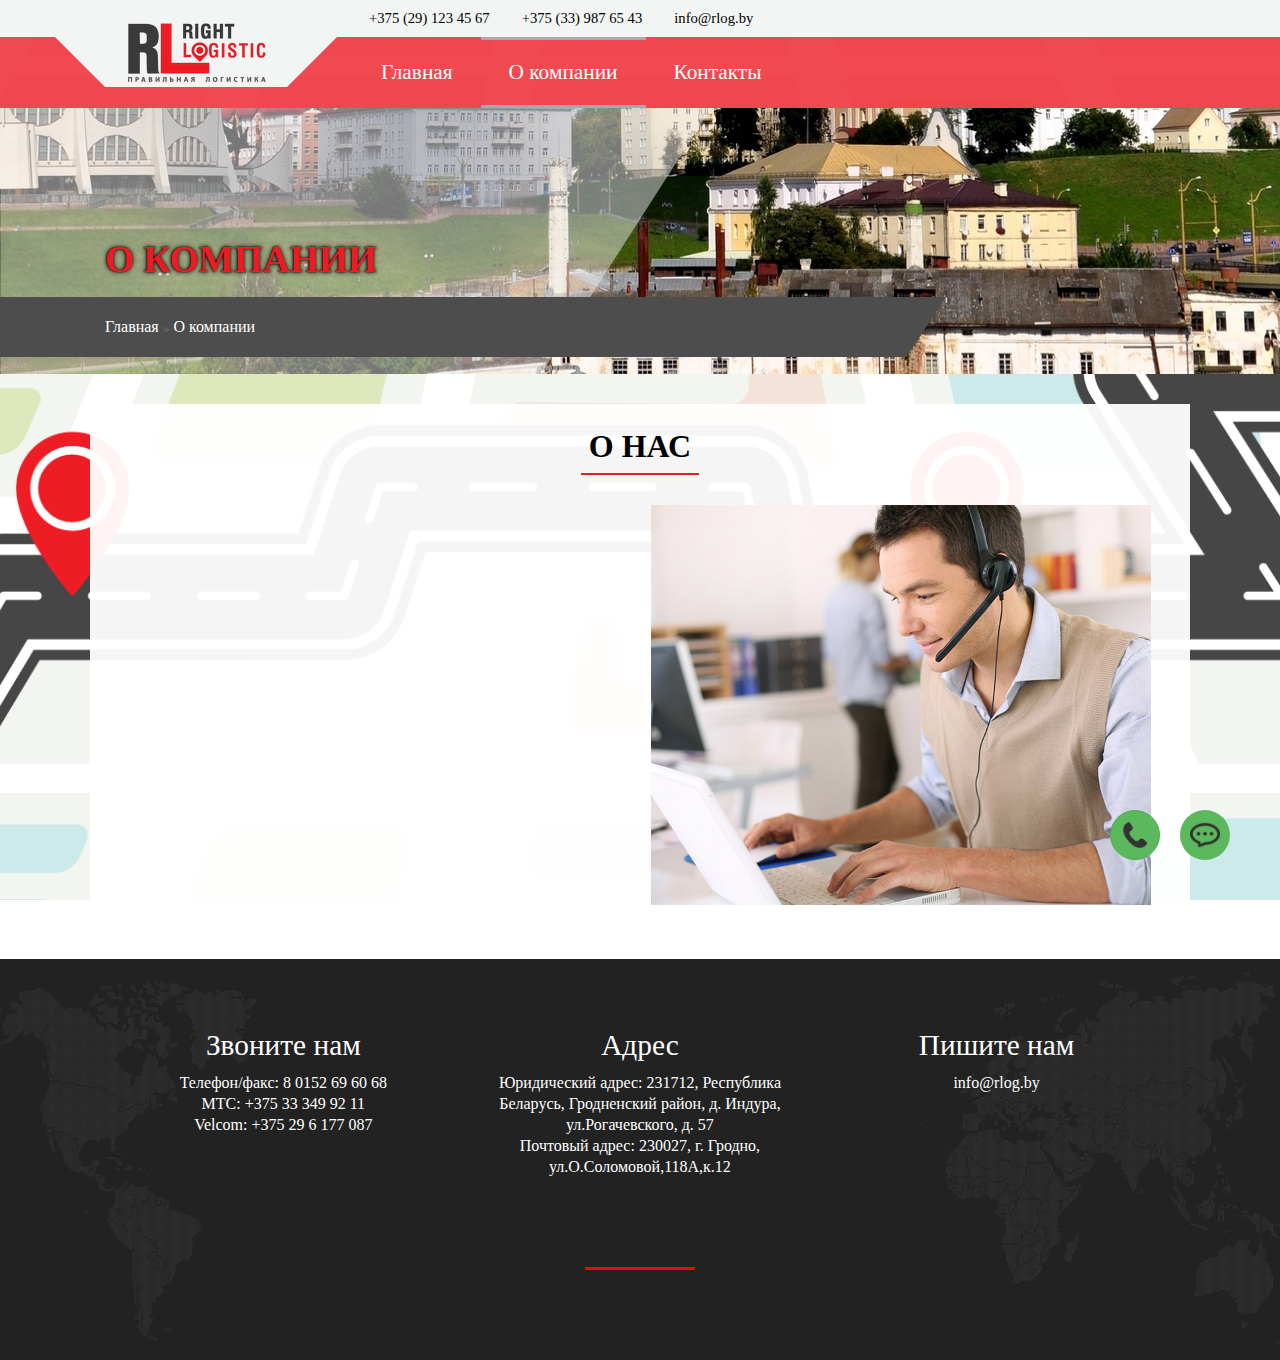
==== contacts.html @ 1e0d9d54 "Contacts.html + content" ====
<!DOCTYPE html>
<html>
<head>
    <title>rlog.by</title>
    <link rel="stylesheet" type="text/css" href="main.css">
    <link rel="stylesheet" type="text/css" href="header.css">
    <link rel="stylesheet" type="text/css" href="content.css">
    <link rel="stylesheet" type="text/css" href="footer.css">
</head>
<body>

    <!-- HEADER -->

    <header>
        <div class="nav-bar-wrapper">
            <!-- Contacts -->
            <div class="nav-bar-header">
                <div class="container">
                    <div class="nav-bar-header-element">+375 (29) 123 45 67</div>
                    <div class="nav-bar-header-element">+375 (33) 987 65 43</div>
                    <div class="nav-bar-header-element">info@rlog.by</div>
                </div>
            </div>
            
            <div class="nav-bar">
                <div class="container">
                    <!-- Logo image -->
                    <a class="nav-bar-logo-wrapper" href="index.html">
                        <img src="assets/logo-rl.png">
                    </a>
                    <!-- Nav-bar itself -->
                    <div class="nav-bar-items-wrapper">
                        <a class="nav-bar-item" href="main.html">Главная</a>
                        <a class="nav-bar-item active" href="index.html">О компании</a>
                        <a class="nav-bar-item" href="contacts.html">Контакты</a>
                    </div>
                </div>
            </div>
        </div>
        <div class="header">
            <div class="black-overlay">
                <div class="container">О КОМПАНИИ</div>
                <div class="sub-nav-bar-wrapper">
                    <div class="sub-nav-bar">
                        <div class="container">
                            <!-- Sub-nav-bar -->
                            <a href="main.html">Главная</a> <span class="sub-nav-bar-separate-symbol">»</span> О компании
                        </div>
                    </div>
                </div>
            </div>
        </div>


        <!-- Modal windows -->

        <!-- Phone-call -->
        <div id="phoneCall" class="modal phone-call-wrapper">
            <div class="phone-call-header">Заказать<br>звонок</div>
            <input id="phoneName" class="phone-input" type="text" value="" placeholder="Имя">
            <input id="phoneNumber" class="phone-input" type="text" value="" placeholder="Телефон">
            <input id="phoneTime" class="phone-input" type="text" value="" placeholder="Время звонка">
            <button class="phone-input button"
                    onclick="phoneCall(phoneName.value, phoneNumber.value, phoneTime.value)">OK</button>
        </div>

        <!-- Chat -->
        <div id="chat" class="modal chat-wrapper">
            <div class="chat-flex-wrapper">
                <div>Настоящий чат! (Нет)</div>
                <div id="chatMessages" class="chat-messages-wrapper phone-input">
                    <div class="chat-message">Author1: asdfasdf</div>
                    <div class="chat-message">Anonymous: fasdasfasfasfasaaaaaaaaaaaaaaaaaaaaaa asdasf asf</div>
                </div>
                <input id="myMessage" class="phone-input" type="text" value="" placeholder="Сообщение">
                <button class="button phone-input" onclick="sendMessage(myMessage.value)">Отправить</button>
            </div>
        </div>


        <!-- Advanced buttons -->
        <div class="phone-button" onclick="openPhone()"></div>

        <div class="chat-button" onclick="openChat()"></div>

        <div class="gray-clickable-background" onclick="closeModals()"></div>
    </header>




    <!-- CONTENT -->

    <content>
        <div>
            <div class="content-wrapper">
                <div class="container">
                    <div class="content">

                        <div class="content-header-wrapper">
                            <div class="content-header">О НАС</div>
                        </div>

                        <div class="content-body">
                            <img class="content-img right" src="assets/content/2.jpg">
                        </div>

                    </div>
                </div>
            </div>
        </div>
    </content>



    <!-- FOOTER -->

    <footer>
        <div class="footer">
            <div class="container">

                <div class="footer-items-wrapper">

                    <!-- Footer columns -->

                    <div class="footer-item">
                        <div class="footer-item-header">
                            Звоните нам
                        </div>
                        <div class="footer-item-body">
                            Телефон/факс: 8 0152 69 60 68
                            <br>
                            МТС: +375 33 349 92 11  
                            <br>
                            Velcom: +375 29 6 177 087
                        </div>
                    </div>

                    <div class="footer-item">
                        <div class="footer-item-header">
                            Адрес
                        </div>
                        <div class="footer-item-body">
                            Юридический адрес: 231712, Республика Беларусь, 
                            Гродненский район, д. Индура, ул.Рогачевского, д. 57
                            <br> 
                            Почтовый адрес: 230027, г. Гродно, ул.О.Соломовой,118А,к.12
                        </div>
                    </div>

                    <div class="footer-item">
                        <div class="footer-item-header">
                            Пишите нам
                        </div>
                        <div class="footer-item-body">
                            info@rlog.by
                        </div>
                    </div>

                </div>

                <div class="footer-bottom-line"></div>

            </div>
        </div>
    </footer>



    <!-- Scripts -->
    <script src="main.js"></script>

</body>
</html>
---- main.css ----
* {
    box-sizing: border-box;
}

body {
    background: url(assets/logist-fon2.png) 50% 0 / cover no-repeat fixed;
    margin: 0;
    padding: 0;
}

a {
    color: inherit;
    text-decoration: none;
}



/* Common classes */

.container {
    margin: auto;
    max-width: 1100px;
    padding-left: 15px;
    padding-right: 15px;
    width: 100%;
}
---- header.css ----
/* Nav-bar */

.nav-bar-wrapper {
    
}

/* Nav-bar header (contacts) */

.nav-bar-header {
    background-color: #f3f5f4;
}

.nav-bar-header > .container {
    padding-left: 265px;
}

.nav-bar-header-element {
    display: inline-block;
    font-size: 11pt;
    padding: 10px 14px;
}

/* Nav-bar and logo */

.nav-bar {
    background-color: rgba(237,28,36,0.8);
    padding: 0;
}
.nav-bar:after {
    clear: both;
    content: "";
    display: block;
}

.nav-bar-logo-wrapper {
    background-color: #f3f5f4;
    display: inline-block;
    float: left;
    padding: 0 20px;
    position: relative;
}
.nav-bar-logo-wrapper:before {
    border: 25px solid #f3f5f4;
    border-bottom-color: rgba(0, 0, 0, 0);
    border-left-color: rgba(0, 0, 0, 0);
    content: "";
    left: -50px;
    position: absolute;
    top: 0;
}
.nav-bar-logo-wrapper:after {
    border: 25px solid #f3f5f4;
    border-bottom-color: rgba(0, 0, 0, 0);
    border-right-color: rgba(0, 0, 0, 0);
    content: "";
    position: absolute;
    right: -50px;
    top: 0;
}

.nav-bar-logo-wrapper > img {
    /* To prevent white space below the image (alternative: font-size: 0) */
    display: block;
    margin-top: -17px;
}

/* Nav-bar items */

.nav-bar-items-wrapper {
    font-size: 0;
}

.nav-bar-item {
    color: white;
    display: inline-block;
    font-size: 16pt;
    padding: 20px 28px;
}
.nav-bar-item:first-child {
    margin-left: 66px;
}

.nav-bar-item.active {
    border-bottom: 3px solid #aaa;
    border-top: 3px solid #aaa;
}

.nav-bar-item:hover {
    border-bottom: 3px solid black;
    border-top: 3px solid black;
    color: black;
}



/* Header (below nav-bar) */

.header {
    background: url(assets/header-background.jpg) 50% 0 / auto auto repeat-y fixed;
    position: relative;
    width: 100%;
}

.header > .black-overlay {
    background: url(assets/overlay-black.png) no-repeat;
    background-position: 0 top;
}

.header > .black-overlay > .container {
    color: #ed1c24;
    font-size: 28pt;
    font-weight: bold;
    padding-top: 130px;
    text-shadow: 0px 0px 5px #000, 0px 0px 2px #000;
}


.sub-nav-bar-wrapper {
    padding: 16px 0 16px 0;
}

.sub-nav-bar {
    background: url(assets/subnavbar-bg.png) no-repeat;
    padding: 18px 0;
}

.sub-nav-bar > .container {
    color: white;
    line-height: 24px;
}

.sub-nav-bar-separate-symbol {
    color: #727272;
    font-size: 10pt;
    vertical-align: middle;
}



/* Advanced buttons */

.phone-button {
    background: url(assets/mini-phone.png) 50% 50% / 26px no-repeat;
    background-color: #5cb85c;
    bottom: 40px;
    border: 1px solid #4cae4c;
    border-radius: 50%;
    cursor: pointer;
    height: 50px;
    position: fixed;
    right: 120px;
    width: 50px;
}
.phone-button:hover {
    background-color: #449d44;
}
.phone-button:active {
    background-color: #398439;
}

.chat-button {
    background: url(assets/mini-chat.png) 50% 50% / 30px no-repeat;
    background-color: #5cb85c;
    bottom: 40px;
    border-radius: 50%;
    cursor: pointer;
    height: 50px;
    position: fixed;
    right: 50px;
    width: 50px;
}
.chat-button:hover {
    background-color: #449d44;
}
.chat-button:active {
    background-color: #398439;
}

.gray-clickable-background {
    background-color: #000000;
    display: none;
    left: 0;
    height: 100%;
    opacity: 0;
    position: fixed;
    top: 0;
    transition: opacity .4s;
    width: 100%;
    z-index: 9998;
}

.gray-clickable-background.show {
    opacity: .45;
}



/* Modal windows */

.modal {
    display: none;
    margin-top: -100px;
    opacity: 0;
    position: fixed;
    transition: .3s;
    z-index: 9999;
}

.modal.show {
    margin-top: 0;
    opacity: 1;
}

.phone-call-wrapper {
    background-color: white;
    border: 2px solid black;
    border-radius: 20px;
    left: 100px;
    padding: 8px 20px;
    text-align: center;
    top: 100px;
    z-index: 9999;
}

.phone-call-header {
    color: #ed1c24;
    font-family: sans-serif;
    font-size: 24pt;
    font-weight: bold;
    line-height: 18pt;
    margin-top: 6px;
}

.phone-input {
    border: 1px solid black;
    border-radius: 4px;
    display: block;
    margin-top: 14px;
    padding: 8px;
    width: 100%;
}
.phone-input:last-child {
    margin-bottom: 14px;
}

.chat-wrapper {
    background-color: #f3f5f4;
    border: 2px solid black;
    border-radius: 20px;
    height: 100%;
    max-width: 240px;
    max-height: 320px;
    right: 100px;
    padding: 10px 18px;
    text-align: center;
    top: 100px;
    width: 100%;
}

.chat-flex-wrapper {
    display: flex;
    flex-direction: column;
    height: 100%;
}

.chat-messages-wrapper {
    display: flex;
    flex: 1 1 auto;
    flex-direction: column-reverse;
    min-height: 0px;
    overflow-y: auto;
    text-align: initial;
}

.chat-message {
    word-wrap: break-word;
    margin-top: 10px;
}



/* Common classes */

.display {
    display: block;
}

.button {
    background-color: #5cb85c;
    border: 1px solid #4cae4c;
    color: white;
}
.button:hover {
    background-color: #449d44;
}
.button:active {
    background-color: #398439;
}
---- content.css ----
/* Content */

.content-wrapper {
    padding: 30px 0;
    padding-bottom: 10px;
}
.content-wrapper:last-child {
    padding-bottom: 30px;
}

.content-wrapper > .container {
    background-color: rgba(255, 255, 255, 0.95);
}

.content {
    padding: 24px;
    text-align: center;
}

.content-header-wrapper {
    padding-bottom: 30px;
}

.content-header {
    border-bottom: 2px solid #ed1c24;
    display: inline-block;
    font-size: 24pt;
    font-weight: bold;
    padding: 0 8px 8px 8px;
}

/* Main content (in the .content div; below the content-header) */

.content-body {

}
.content-body:after {
    clear: both;
    content: "";
    display: block;
}

.content-img {
    float: left;
    max-width: 500px;
    width: 100%;
}

.content-img.right {
    float: right;
}
---- footer.css ----
/* Footer */

.footer {
    background-color: #222222;
    background-image: url(assets/footer-background-map.png);
    background-repeat: no-repeat;
    background-position: center center;
    padding: 60px 0;
    text-align: center;
}

.footer-items-wrapper {

}
.footer-items-wrapper:after {
    clear: both;
    content: "";
    display: block;
}

.footer-item {
    color: white;
    display: inline-block;
    float: left;
    padding: 0 20px;
    text-align: center;
    width: 33.33%;
}

.footer-item-header {
    font-size: 22pt;
    margin: 10px 0;
}

.footer-item-body {
    font-size: 12pt;
    line-height: 21px;
}

.footer-bottom-line {
    background-color: red;
    height: 3px;
    margin: 90px auto 30px auto;
    width: 110px;
}
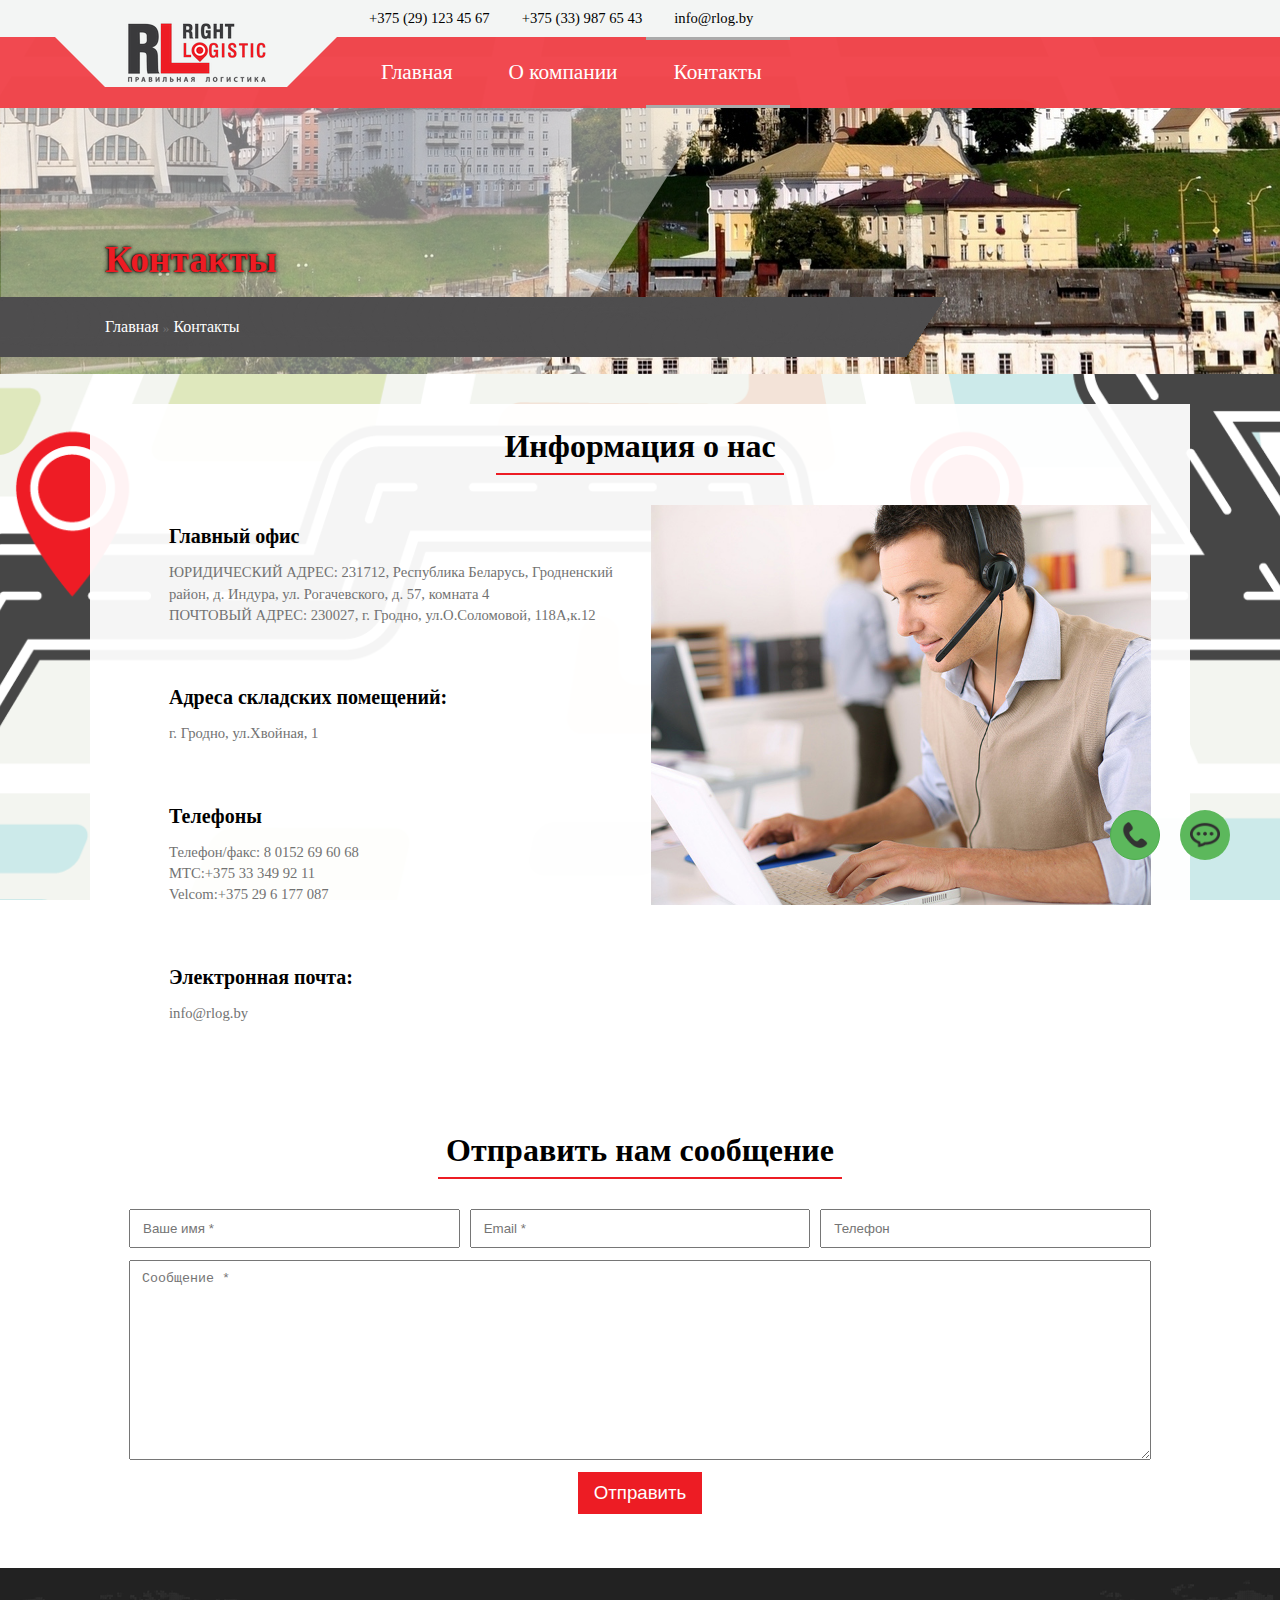
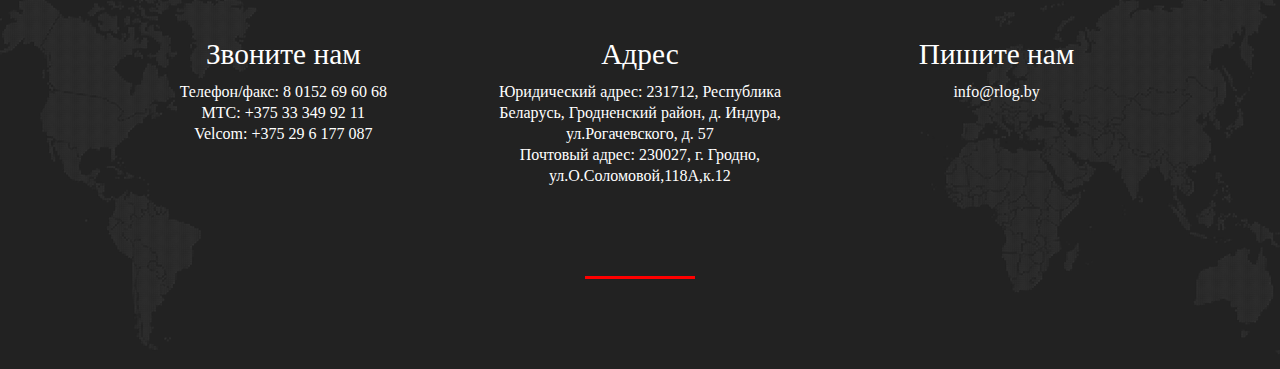
==== commit cd136853: "contacts.html" ====
--- a/contacts.html
+++ b/contacts.html
@@ -1,6 +1,7 @@
 <!DOCTYPE html>
 <html>
 <head>
+    <meta charset="utf-8">
     <title>rlog.by</title>
     <link rel="stylesheet" type="text/css" href="main.css">
     <link rel="stylesheet" type="text/css" href="header.css">
@@ -31,20 +32,20 @@
                     <!-- Nav-bar itself -->
                     <div class="nav-bar-items-wrapper">
                         <a class="nav-bar-item" href="main.html">Главная</a>
-                        <a class="nav-bar-item active" href="index.html">О компании</a>
-                        <a class="nav-bar-item" href="contacts.html">Контакты</a>
+                        <a class="nav-bar-item" href="index.html">О компании</a>
+                        <a class="nav-bar-item active" href="contacts.html">Контакты</a>
                     </div>
                 </div>
             </div>
         </div>
         <div class="header">
             <div class="black-overlay">
-                <div class="container">О КОМПАНИИ</div>
+                <div class="container">Контакты</div>
                 <div class="sub-nav-bar-wrapper">
                     <div class="sub-nav-bar">
                         <div class="container">
                             <!-- Sub-nav-bar -->
-                            <a href="main.html">Главная</a> <span class="sub-nav-bar-separate-symbol">»</span> О компании
+                            <a href="main.html">Главная</a> <span class="sub-nav-bar-separate-symbol">»</span> Контакты
                         </div>
                     </div>
                 </div>
@@ -98,11 +99,59 @@
                     <div class="content">
 
                         <div class="content-header-wrapper">
-                            <div class="content-header">О НАС</div>
+                            <div class="content-header">Информация о нас</div>
                         </div>
 
                         <div class="content-body">
                             <img class="content-img right" src="assets/content/2.jpg">
+
+                            <div class="content-contacts-elem-wrapper">
+                                <div class="content-contacts-elem-header">Главный офис</div>
+                                <div class="content-contacts-elem-body">ЮРИДИЧЕСКИЙ АДРЕС: 231712, Республика Беларусь, Гродненский район, д. Индура, ул. Рогачевского, д. 57, комната 4 <br>
+                                ПОЧТОВЫЙ АДРЕС: 230027, г. Гродно, ул.О.Соломовой, 118А,к.12</div>
+                            </div>
+
+                            <div class="content-contacts-elem-wrapper">
+                                <div class="content-contacts-elem-header">Адреса складских помещений:</div>
+                                <div class="content-contacts-elem-body">г. Гродно, ул.Хвойная, 1</div>
+                            </div>
+
+                            <div class="content-contacts-elem-wrapper">
+                                <div class="content-contacts-elem-header">Телефоны</div>
+                                <div class="content-contacts-elem-body">Телефон/факс: 8 0152 69 60 68 <br>
+                                МТС:+375 33 349 92 11 <br>
+                                Velcom:+375 29 6 177 087</div>
+                            </div>
+
+                            <div class="content-contacts-elem-wrapper">
+                                <div class="content-contacts-elem-header">Электронная почта:</div>
+                                <div class="content-contacts-elem-body">info@rlog.by</div>
+                            </div>
+                        </div>
+
+                    </div>
+                </div>
+            </div>
+
+            <div class="content-wrapper">
+                <div class="container">
+                    <div class="content">
+
+                        <div class="content-header-wrapper">
+                            <div class="content-header">Отправить нам сообщение</div>
+                        </div>
+
+                        <div class="content-body">
+                            <form class="content-message-form">
+                                <div class="content-message-inputs-wrapper">       <!-- Wrapper for styles -->
+                                    <input class="content-message-input" type="text" name="name" placeholder="Ваше имя *" required>
+                                    <input class="content-message-input" type="email" name="email" placeholder="Email *" required>
+                                    <input class="content-message-input" type="text" name="phone" placeholder="Телефон">
+                                </div>
+                                <textarea class="content-message-textarea" name="text" placeholder="Сообщение *" required></textarea>
+
+                                <input class="content-message-button" type="submit" value="Отправить">
+                            </form>
                         </div>
 
                     </div>
--- a/header.css
+++ b/header.css
@@ -86,8 +86,6 @@
 }
 
 .nav-bar-item:hover {
-    border-bottom: 3px solid black;
-    border-top: 3px solid black;
     color: black;
 }
 
--- a/content.css
+++ b/content.css
@@ -49,3 +49,71 @@
 .content-img.right {
     float: right;
 }
+
+/* Contacts page */
+
+.content-contacts-elem-wrapper {
+    margin-bottom: 20px;
+    padding: 20px 40px;
+    text-align: initial;
+}
+.content-contacts-elem-wrapper:last-child {
+    margin-bottom: 0;
+}
+
+.content-contacts-elem-header {
+    font-size: 15pt;
+    font-weight: bold;
+    margin-bottom: 14px;
+}
+
+.content-contacts-elem-body {
+    color: #727272;
+    font-size: 11pt;
+    font-weight: normal;
+    line-height: 16pt;
+}
+
+
+.content-message-form {
+    font-size: 0;
+}
+
+.content-message-inputs-wrapper {
+
+}
+
+.content-message-input {
+    display: inline-block;
+    margin-bottom: 12px;
+    margin-right: 10px;
+    padding: 10px 12px;
+    width: calc(33.333% - 10px);
+}
+.content-message-input:nth-child(2) {
+    width: 33.337%;
+}
+.content-message-input:last-child {
+    margin-right: 0;
+}
+
+.content-message-textarea {
+    height: 200px;
+    padding: 10px 12px;
+    resize: vertical;
+    width: 100%;
+}
+
+.content-message-button {
+    background-color: #ed1c24;
+    border: 2px solid #ed1c24;
+    color: white;
+    font-size: 14pt;
+    margin-top: 12px;
+    padding: 8px 14px;
+    transition: .35s;
+}
+.content-message-button:hover {
+    background-color: white;
+    color: #ed1c24;
+}
